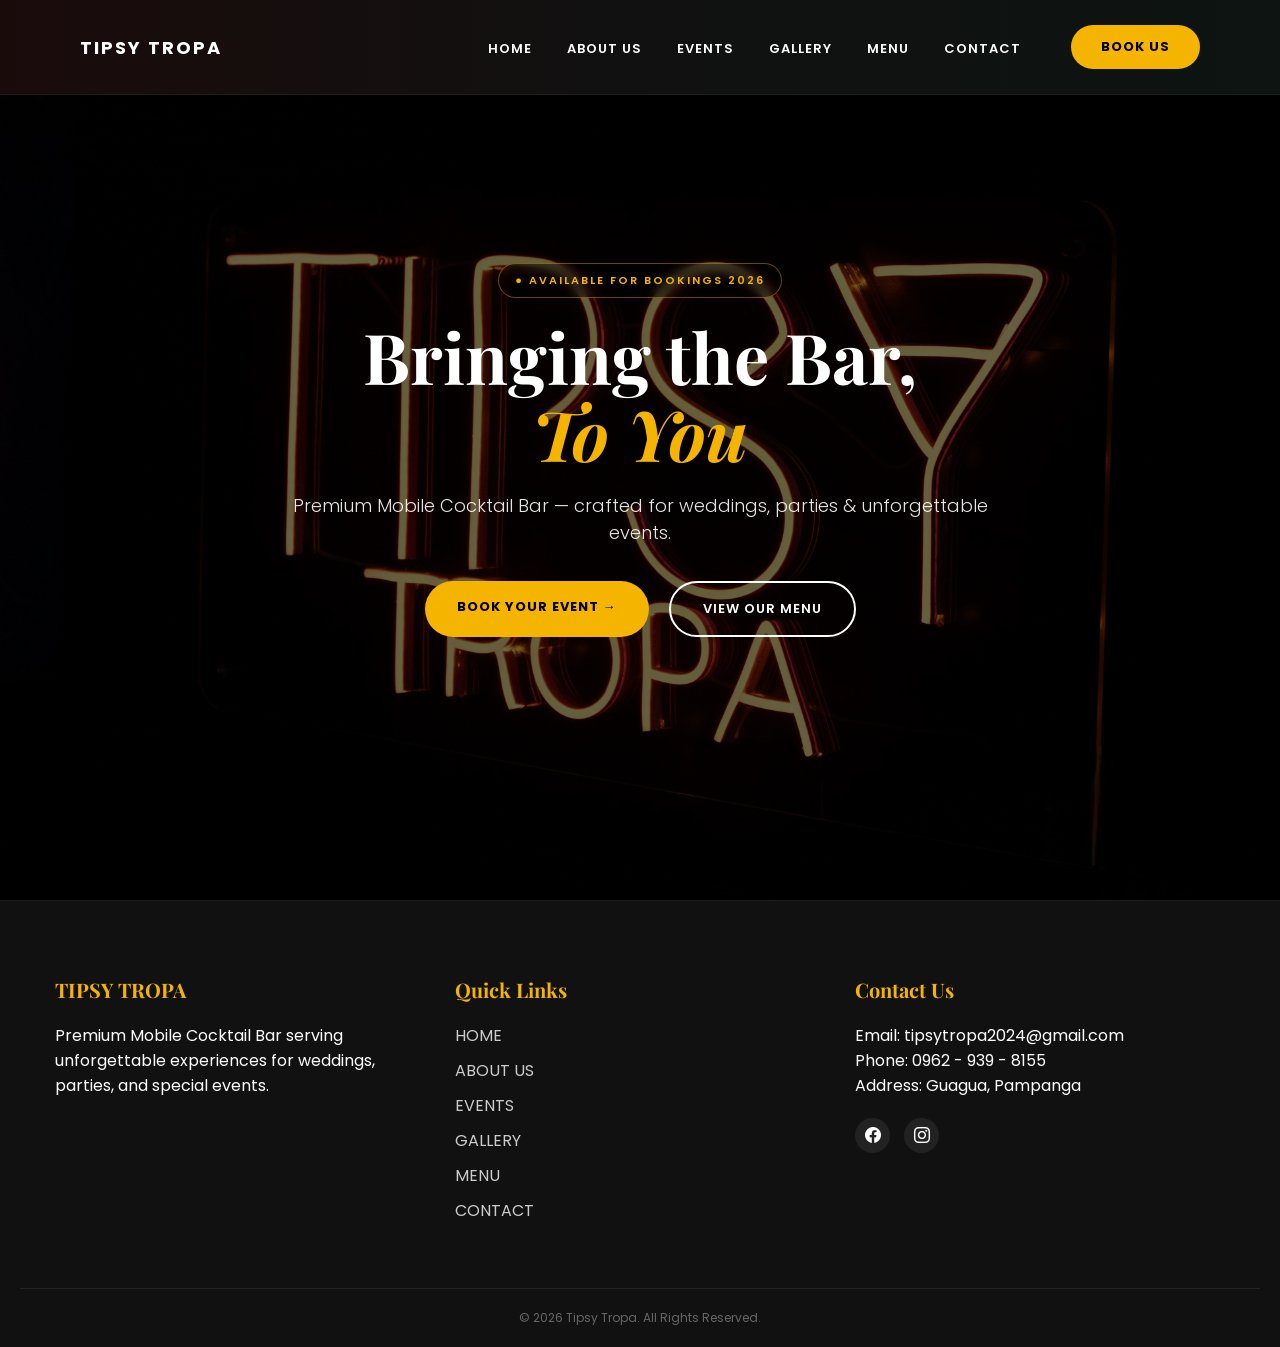
==== index.html @ e80ac719 "first commit" ====
<!DOCTYPE html>
<html lang="en">
<head>
    <meta charset="UTF-8">
    <meta name="viewport" content="width=device-width, initial-scale=1.0">
    <title>Tipsy Tropa - Home</title>
    
    <link href="https://fonts.googleapis.com/css2?family=Playfair+Display:ital,wght@0,500;0,700;1,400&family=Poppins:wght@300;400;600&display=swap" rel="stylesheet">
    <link rel="stylesheet" href="https://cdn.jsdelivr.net/npm/bootstrap-icons@1.11.3/font/bootstrap-icons.min.css">
    
    <style>
        :root {
            --accent-gold: #f4b400;
            --font-poppins: 'Poppins', sans-serif;
            --font-display: 'Playfair Display', serif;
        }

        * {
            margin: 0;
            padding: 0;
            box-sizing: border-box;
        }

        body {
            font-family: var(--font-poppins);
            background-color: #000;
        }

        /* --- NAVBAR --- */
        .navbar {
            position: fixed;
            top: 0;
            left: 0;
            width: 100%;
            padding: 25px 80px; 
            display: flex;
            justify-content: space-between;
            align-items: center;
            background: linear-gradient(to right, #1a0b0b 0%, #111111 50%, #0d1411 100%);
            z-index: 1000;
            border-bottom: 1px solid rgba(255, 255, 255, 0.05);
        }

        .logo {
            font-weight: 700;
            letter-spacing: 2px;
            color: #fff;
            text-decoration: none;
            font-size: 18px;
            text-transform: uppercase;
        }

        .nav-links {
            display: flex;
            list-style: none;
            gap: 35px;
            margin-left: auto;
            margin-right: 50px;
        }

        .nav-links a {
            text-decoration: none;
            color: white;
            font-size: 13px;
            font-weight: 600;
            transition: color 0.3s ease;
            text-transform: uppercase;
            letter-spacing: 1px;
        }

        .nav-links a:hover { color: var(--accent-gold); }

        .btn-book {
            background: var(--accent-gold);
            color: #000;
            padding: 12px 30px;
            border-radius: 50px;
            text-decoration: none;
            font-weight: 700;
            font-size: 13px;
            transition: 0.3s;
            text-transform: uppercase;
            letter-spacing: 1px;
            white-space: nowrap;
        }

        .btn-book:hover {
            background: #fff;
            transform: scale(1.05);
        }

        /* --- HERO SECTION --- */
        .home {
            position: relative;
            height: 100vh;
            display: flex;
            align-items: center;
            justify-content: center;
            text-align: center;
            overflow: hidden;
        }

        .bg-slide {
            position: absolute;
            width: 100%;
            height: 100%;
            background-size: cover;
            background-position: center;
            background-repeat: no-repeat;
            top: 0;
            left: 0;
            opacity: 0;
            transition: opacity 1.5s ease-in-out;
            z-index: 0;
        }

        .bg-slide.active { opacity: 1; }

        .overlay {
            position: absolute;
            width: 100%;
            height: 100%;
            background: rgba(0, 0, 0, 0.6);
            top: 0;
            left: 0;
            z-index: 1;
        }

        .home-content {
            position: relative;
            z-index: 2;
            color: #fff;
            max-width: 800px;
            padding: 0 20px;
        }

        /* --- UPDATED BADGE & BUTTON DESIGN --- */
        .badge {
            display: inline-block;
            color: var(--accent-gold);
            font-size: 11px;
            font-weight: 600;
            letter-spacing: 2px;
            margin-bottom: 20px;
            border: 1px solid rgba(244, 180, 0, 0.4);
            padding: 8px 16px;
            border-radius: 50px;
            background: rgba(0, 0, 0, 0.4);
            backdrop-filter: blur(5px);
        }

        .home-content h1 {
            font-family: var(--font-display);
            font-size: clamp(40px, 8vw, 70px);
            line-height: 1.1;
            margin-bottom: 20px;
        }

        .home-content h1 span {
            color: var(--accent-gold);
            font-style: italic;
        }

        .home-content p {
            font-size: 18px;
            margin-bottom: 35px;
            opacity: 0.9;
            font-weight: 300;
        }

        .buttons {
            display: flex;
            gap: 20px;
            justify-content: center;
        }

        .btn-primary {
            background: var(--accent-gold);
            color: #000;
            padding: 16px 32px;
            border-radius: 50px;
            text-decoration: none;
            font-weight: 700;
            font-size: 13px;
            letter-spacing: 1px;
            transition: 0.3s;
        }

        .btn-outline {
            background: transparent;
            color: #fff;
            padding: 16px 32px;
            border-radius: 50px;
            text-decoration: none;
            font-weight: 600;
            font-size: 13px;
            letter-spacing: 1px;
            border: 2px solid #fff;
            transition: 0.3s;
        }

        .btn-primary:hover {
            background: #fff;
            transform: translateY(-3px);
        }

        .btn-outline:hover {
            background: #fff;
            color: #000;
            transform: translateY(-3px);
        }

        /* --- FOOTER --- */
        .footer {
            background: #111;
            color: #fff;
            padding: 60px 20px 20px;
            border-top: 1px solid rgba(255,255,255,0.05);
        }

        .footer-container {
            display: flex;
            flex-wrap: wrap;
            justify-content: space-between;
            max-width: 1200px;
            margin: auto;
        }

        .footer-about, .footer-links, .footer-contact {
            flex: 1 1 250px;
            margin: 15px;
        }

        .footer h3, .footer h4 {
            font-family: var(--font-display);
            margin-bottom: 20px;
            font-size: 20px;
            color: var(--accent-gold);
        }

        .footer-links ul { list-style: none; }
        .footer-links ul li { margin-bottom: 10px; }
        .footer-links ul li a { color: #ccc; text-decoration: none; transition: 0.3s; }
        .footer-links ul li a:hover { color: var(--accent-gold); }

        .social-icons { margin-top: 20px; }
        .social-icon {
            display: inline-block;
            background: #222;
            color: #fff;
            width: 35px;
            height: 35px;
            line-height: 35px;
            text-align: center;
            margin-right: 10px;
            border-radius: 50%;
            transition: 0.3s;
        }

        .social-icon:hover { background: var(--accent-gold); color: #000; }

        .footer-bottom {
            margin-top: 40px;
            border-top: 1px solid #222;
            padding-top: 20px;
            text-align: center;
            font-size: 12px;
            color: #666;
        }

        /* --- RESPONSIVE --- */
        @media (max-width: 1100px) {
            .navbar { padding: 20px 40px; }
        }

        @media (max-width: 768px) {
            .nav-links { display: none; }
            .buttons { flex-direction: column; align-items: center; }
            .btn-primary, .btn-outline { width: 100%; max-width: 280px; }
        }

        /* --- RESPONSIVE ADJUSTMENTS --- */
@media (max-width: 768px) {
    .navbar { 
        padding: 15px 20px; 
        background: #000; 
        border-bottom: 1px solid rgba(255, 255, 255, 0.1);
    }

    .nav-links { display: none; }

    .buttons { 
        flex-direction: column; 
        gap: 15px;
        align-items: center; 
    }

    .btn-primary, .btn-outline { 
        width: 100%; 
        max-width: 280px; 
    }

    /* Matching the About Page Footer Spacing */
    .footer {
        padding: 60px 20px 40px; /* Increased bottom padding */
    }

    .footer-container {
        flex-direction: column;
        text-align: center; /* Centers text like the About page mobile view */
    }

    .footer-about, .footer-links, .footer-contact {
        margin: 20px 0; /* Vertical spacing between footer blocks */
        flex: 1 1 auto;
    }

    .footer-links ul {
        padding: 0;
    }

    .index-about {
        padding: 60px 20px; /* Adjusting section spacing for mobile */
    }

    .about-content h2 {
        font-size: 32px;
    }
}
    </style>
</head>
<body>

<header>
    <nav class="navbar">
        <a href="index.html" class="logo">TIPSY TROPA</a>
        <ul class="nav-links">
            <li><a href="index.html">HOME</a></li>
            <li><a href="about.html">ABOUT US</a></li>
            <li><a href="events.html">EVENTS</a></li>
            <li><a href="gallery.html">GALLERY</a></li>
            <li><a href="menu.html">MENU</a></li>
            <li><a href="booking.html">CONTACT</a></li>
        </ul>
        <a href="booking.html" class="btn-book">BOOK US</a>
    </nav>
</header>

<section class="home">
    <div class="bg-slide" id="bg1"></div>
    <div class="bg-slide" id="bg2"></div>
    <div class="overlay"></div>

    <div class="home-content">
        <span class="badge">● AVAILABLE FOR BOOKINGS 2026</span>
        <h1>Bringing the Bar, <br><span>To You</span></h1>
        <p>Premium Mobile Cocktail Bar — crafted for weddings, parties & unforgettable events.</p>
        <div class="buttons">
            <a href="booking.html" class="btn-primary">BOOK YOUR EVENT →</a>
            <a href="menu.html" class="btn-outline">VIEW OUR MENU</a>
        </div>
    </div>
</section>

<script>
    const images = [
        'images/background1.jpg',
        'images/background2.jpg',
        'images/background3.jpg'
    ];

    let index = 0;
    const bg1 = document.getElementById('bg1');
    const bg2 = document.getElementById('bg2');

    bg1.style.backgroundImage = `url(${images[0]})`;
    bg1.classList.add('active');

    setInterval(() => {
        const nextIndex = (index + 1) % images.length;
        const current = bg1.classList.contains('active') ? bg1 : bg2;
        const next = bg1.classList.contains('active') ? bg2 : bg1;

        next.style.backgroundImage = `url(${images[nextIndex]})`;
        next.classList.add('active');
        current.classList.remove('active');
        index = nextIndex;
    }, 5000);
</script>

<footer class="footer">
    <div class="footer-container">
        <div class="footer-about">
            <h3>TIPSY TROPA</h3>
            <p>Premium Mobile Cocktail Bar serving unforgettable experiences for weddings, parties, and special events.</p>
        </div>
        <div class="footer-links">
            <h4>Quick Links</h4>
            <ul>
                <li><a href="index.html">HOME</a></li>
                <li><a href="about.html">ABOUT US</a></li>
                <li><a href="events.html">EVENTS</a></li>
                <li><a href="gallery.html">GALLERY</a></li>
                <li><a href="menu.html">MENU</a></li>
                <li><a href="booking.html">CONTACT</a></li>
            </ul>
        </div>
        <div class="footer-contact">
            <h4>Contact Us</h4>
            <p>Email: tipsytropa2024@gmail.com</p>
            <p>Phone: 0962 - 939 - 8155</p>
            <p>Address: Guagua, Pampanga</p>
            <div class="social-icons">
                <a href="https://www.facebook.com/profile.php?id=61555695737139" target="_blank" class="social-icon"><i class="bi bi-facebook"></i></a>
                <a href="https://www.instagram.com/tipsytropa/" target="_blank" class="social-icon"><i class="bi bi-instagram"></i></a>
            </div>
        </div>
    </div>
    <div class="footer-bottom">
        <p>© 2026 Tipsy Tropa. All Rights Reserved.</p>
    </div>
</footer>

</body>
</html>
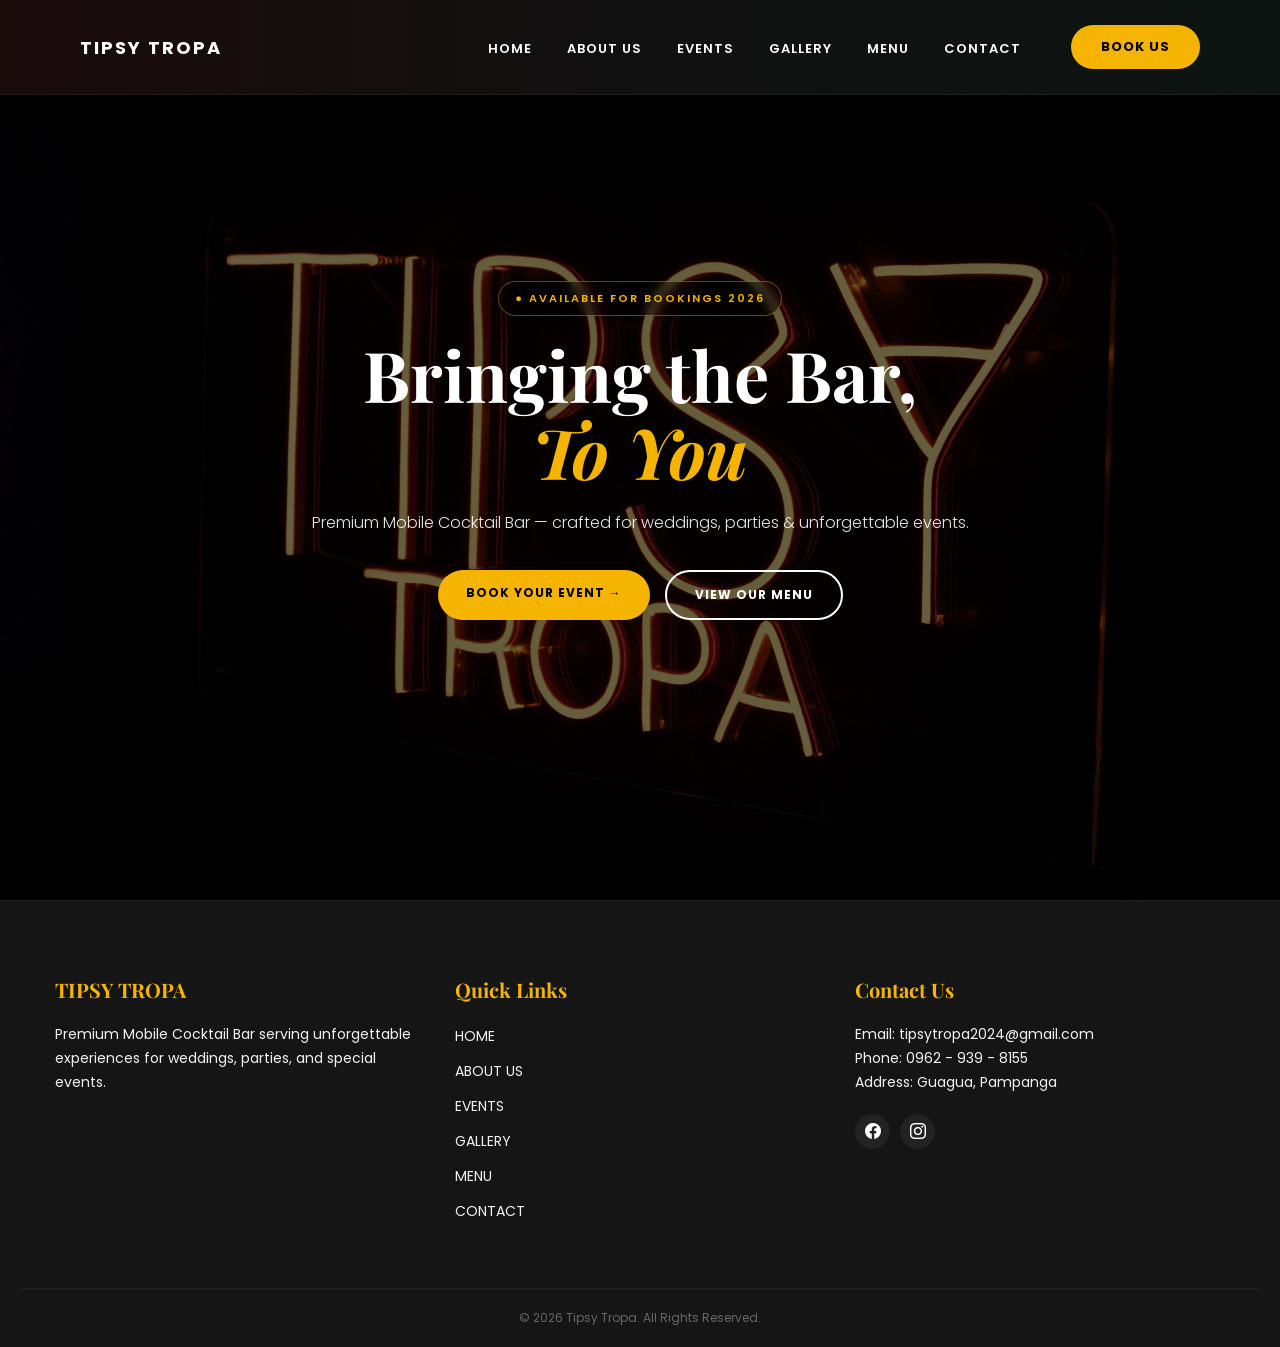
==== commit c0b82f92: "Enhance layout and add mobile menu toggle Refactor styles and improve mobile responsiveness. Added h" ====
--- a/index.html
+++ b/index.html
@@ -4,6 +4,8 @@
     <meta charset="UTF-8">
     <meta name="viewport" content="width=device-width, initial-scale=1.0">
     <title>Tipsy Tropa - Home</title>
+
+    <link rel="icon" type="image/jpeg" href="images/logo.jpg">
     
     <link href="https://fonts.googleapis.com/css2?family=Playfair+Display:ital,wght@0,500;0,700;1,400&family=Poppins:wght@300;400;600&display=swap" rel="stylesheet">
     <link rel="stylesheet" href="https://cdn.jsdelivr.net/npm/bootstrap-icons@1.11.3/font/bootstrap-icons.min.css">
@@ -39,6 +41,7 @@
             background: linear-gradient(to right, #1a0b0b 0%, #111111 50%, #0d1411 100%);
             z-index: 1000;
             border-bottom: 1px solid rgba(255, 255, 255, 0.05);
+            box-sizing: border-box;
         }
 
         .logo {
@@ -48,6 +51,15 @@
             text-decoration: none;
             font-size: 18px;
             text-transform: uppercase;
+        }
+
+        .hamburger {
+            display: none;
+            color: white;
+            font-size: 28px;
+            cursor: pointer;
+            z-index: 1001;
+            margin-left: 15px;
         }
 
         .nav-links {
@@ -134,7 +146,6 @@
             padding: 0 20px;
         }
 
-        /* --- UPDATED BADGE & BUTTON DESIGN --- */
         .badge {
             display: inline-block;
             color: var(--accent-gold);
@@ -151,7 +162,7 @@
 
         .home-content h1 {
             font-family: var(--font-display);
-            font-size: clamp(40px, 8vw, 70px);
+            font-size: clamp(32px, 8vw, 70px);
             line-height: 1.1;
             margin-bottom: 20px;
         }
@@ -162,7 +173,7 @@
         }
 
         .home-content p {
-            font-size: 18px;
+            font-size: 16px;
             margin-bottom: 35px;
             opacity: 0.9;
             font-weight: 300;
@@ -170,41 +181,24 @@
 
         .buttons {
             display: flex;
-            gap: 20px;
+            gap: 15px;
             justify-content: center;
         }
 
-        .btn-primary {
-            background: var(--accent-gold);
-            color: #000;
-            padding: 16px 32px;
+        .btn-primary, .btn-outline {
+            padding: 14px 28px;
             border-radius: 50px;
             text-decoration: none;
             font-weight: 700;
-            font-size: 13px;
+            font-size: 12px;
             letter-spacing: 1px;
             transition: 0.3s;
         }
 
-        .btn-outline {
-            background: transparent;
-            color: #fff;
-            padding: 16px 32px;
-            border-radius: 50px;
-            text-decoration: none;
-            font-weight: 600;
-            font-size: 13px;
-            letter-spacing: 1px;
-            border: 2px solid #fff;
-            transition: 0.3s;
-        }
-
-        .btn-primary:hover {
-            background: #fff;
-            transform: translateY(-3px);
-        }
-
-        .btn-outline:hover {
+        .btn-primary { background: var(--accent-gold); color: #000; }
+        .btn-outline { background: transparent; color: #fff; border: 2px solid #fff; }
+
+        .btn-primary:hover, .btn-outline:hover {
             background: #fff;
             color: #000;
             transform: translateY(-3px);
@@ -212,7 +206,7 @@
 
         /* --- FOOTER --- */
         .footer {
-            background: #111;
+            background: #151515;
             color: #fff;
             padding: 60px 20px 20px;
             border-top: 1px solid rgba(255,255,255,0.05);
@@ -238,21 +232,36 @@
             color: var(--accent-gold);
         }
 
+        .footer-about p,
+        .footer-contact p {
+            color: #f1f1f1;
+            font-size: 14px;
+            line-height: 1.7;
+        }
+
         .footer-links ul { list-style: none; }
         .footer-links ul li { margin-bottom: 10px; }
-        .footer-links ul li a { color: #ccc; text-decoration: none; transition: 0.3s; }
+        .footer-links ul li a {
+            color: #f1f1f1;
+            text-decoration: none;
+            transition: 0.3s;
+            font-size: 14px;
+        }
         .footer-links ul li a:hover { color: var(--accent-gold); }
 
-        .social-icons { margin-top: 20px; }
+        .social-icons {
+            margin-top: 20px;
+            display: flex;
+            gap: 10px;
+        }
         .social-icon {
-            display: inline-block;
+            display: inline-flex;
             background: #222;
             color: #fff;
             width: 35px;
             height: 35px;
-            line-height: 35px;
-            text-align: center;
-            margin-right: 10px;
+            align-items: center;
+            justify-content: center;
             border-radius: 50%;
             transition: 0.3s;
         }
@@ -268,65 +277,99 @@
             color: #666;
         }
 
-        /* --- RESPONSIVE --- */
-        @media (max-width: 1100px) {
-            .navbar { padding: 20px 40px; }
-        }
-
+        /* --- MOBILE RESPONSIVE --- */
         @media (max-width: 768px) {
-            .nav-links { display: none; }
-            .buttons { flex-direction: column; align-items: center; }
-            .btn-primary, .btn-outline { width: 100%; max-width: 280px; }
-        }
-
-        /* --- RESPONSIVE ADJUSTMENTS --- */
-@media (max-width: 768px) {
-    .navbar { 
-        padding: 15px 20px; 
-        background: #000; 
-        border-bottom: 1px solid rgba(255, 255, 255, 0.1);
-    }
-
-    .nav-links { display: none; }
-
-    .buttons { 
-        flex-direction: column; 
-        gap: 15px;
-        align-items: center; 
-    }
-
-    .btn-primary, .btn-outline { 
-        width: 100%; 
-        max-width: 280px; 
-    }
-
-    /* Matching the About Page Footer Spacing */
-    .footer {
-        padding: 60px 20px 40px; /* Increased bottom padding */
-    }
-
-    .footer-container {
-        flex-direction: column;
-        text-align: center; /* Centers text like the About page mobile view */
-    }
-
-    .footer-about, .footer-links, .footer-contact {
-        margin: 20px 0; /* Vertical spacing between footer blocks */
-        flex: 1 1 auto;
-    }
-
-    .footer-links ul {
-        padding: 0;
-    }
-
-    .index-about {
-        padding: 60px 20px; /* Adjusting section spacing for mobile */
-    }
-
-    .about-content h2 {
-        font-size: 32px;
-    }
-}
+            .navbar { 
+                padding: 15px 20px; 
+                background: #000;
+                flex-wrap: wrap;
+                gap: 10px;
+            }
+
+            .logo {
+                font-size: 15px; /* Smaller logo to fit everything */
+            }
+
+            .hamburger {
+                display: block; 
+                order: 3; /* Places hamburger at the far right */
+            }
+
+            .btn-book {
+                order: 2; /* Places button in the middle */
+                padding: 8px 15px;
+                font-size: 11px;
+                margin-left: auto;
+            }
+
+            .nav-links {
+                display: none;
+                flex-direction: column;
+                position: absolute;
+                top: 100%;
+                left: 0;
+                width: 100%;
+                background: rgba(0, 0, 0, 0.98);
+                padding: 30px 20px;
+                text-align: center;
+                gap: 20px;
+                border-bottom: 1px solid var(--accent-gold);
+                margin: 0;
+            }
+
+            .nav-links.active {
+                display: flex;
+            }
+
+            .buttons { 
+                flex-direction: column; 
+                align-items: center; 
+            }
+
+            .btn-primary, .btn-outline { 
+                width: 100%; 
+                max-width: 250px; 
+            }
+
+            .footer {
+                padding: 58px 34px 20px;
+            }
+            .footer-container {
+                flex-direction: column;
+                gap: 14px;
+            }
+            .footer-about, .footer-links, .footer-contact {
+                flex: none;
+                max-width: 520px;
+                margin: 0;
+            }
+            .footer h3, .footer h4 {
+                margin-bottom: 8px;
+                font-size: 22px;
+            }
+            .footer-links ul li {
+                margin-bottom: 7px;
+            }
+            .footer-links ul li a {
+                font-size: 15px;
+                text-transform: uppercase;
+            }
+            .footer-about p, .footer-contact p {
+                font-size: 15px;
+            }
+            .social-icons {
+                margin-top: 10px;
+                gap: 14px;
+            }
+            .social-icon {
+                width: 40px;
+                height: 40px;
+            }
+            .footer-bottom {
+                margin-top: 18px;
+                padding-top: 14px;
+            }
+        }
     </style>
 </head>
 <body>
@@ -334,7 +377,8 @@
 <header>
     <nav class="navbar">
         <a href="index.html" class="logo">TIPSY TROPA</a>
-        <ul class="nav-links">
+        
+        <ul class="nav-links" id="navMenu">
             <li><a href="index.html">HOME</a></li>
             <li><a href="about.html">ABOUT US</a></li>
             <li><a href="events.html">EVENTS</a></li>
@@ -342,7 +386,10 @@
             <li><a href="menu.html">MENU</a></li>
             <li><a href="booking.html">CONTACT</a></li>
         </ul>
+
         <a href="booking.html" class="btn-book">BOOK US</a>
+        
+        <i class="bi bi-list hamburger" id="hamburger"></i>
     </nav>
 </header>
 
@@ -363,12 +410,8 @@
 </section>
 
 <script>
-    const images = [
-        'images/background1.jpg',
-        'images/background2.jpg',
-        'images/background3.jpg'
-    ];
-
+    /* --- BACKGROUND SLIDESHOW --- */
+    const images = ['images/background1.jpg', 'images/background2.jpg', 'images/background3.jpg'];
     let index = 0;
     const bg1 = document.getElementById('bg1');
     const bg2 = document.getElementById('bg2');
@@ -380,12 +423,24 @@
         const nextIndex = (index + 1) % images.length;
         const current = bg1.classList.contains('active') ? bg1 : bg2;
         const next = bg1.classList.contains('active') ? bg2 : bg1;
-
         next.style.backgroundImage = `url(${images[nextIndex]})`;
         next.classList.add('active');
         current.classList.remove('active');
         index = nextIndex;
     }, 5000);
+
+    /* --- HAMBURGER MENU TOGGLE --- */
+    const hamburger = document.getElementById('hamburger');
+    const navMenu = document.getElementById('navMenu');
+
+    hamburger.addEventListener('click', () => {
+        navMenu.classList.toggle('active');
+        if (navMenu.classList.contains('active')) {
+            hamburger.classList.replace('bi-list', 'bi-x');
+        } else {
+            hamburger.classList.replace('bi-x', 'bi-list');
+        }
+    });
 </script>
 
 <footer class="footer">
@@ -422,4 +477,4 @@
 </footer>
 
 </body>
-</html>+</html>
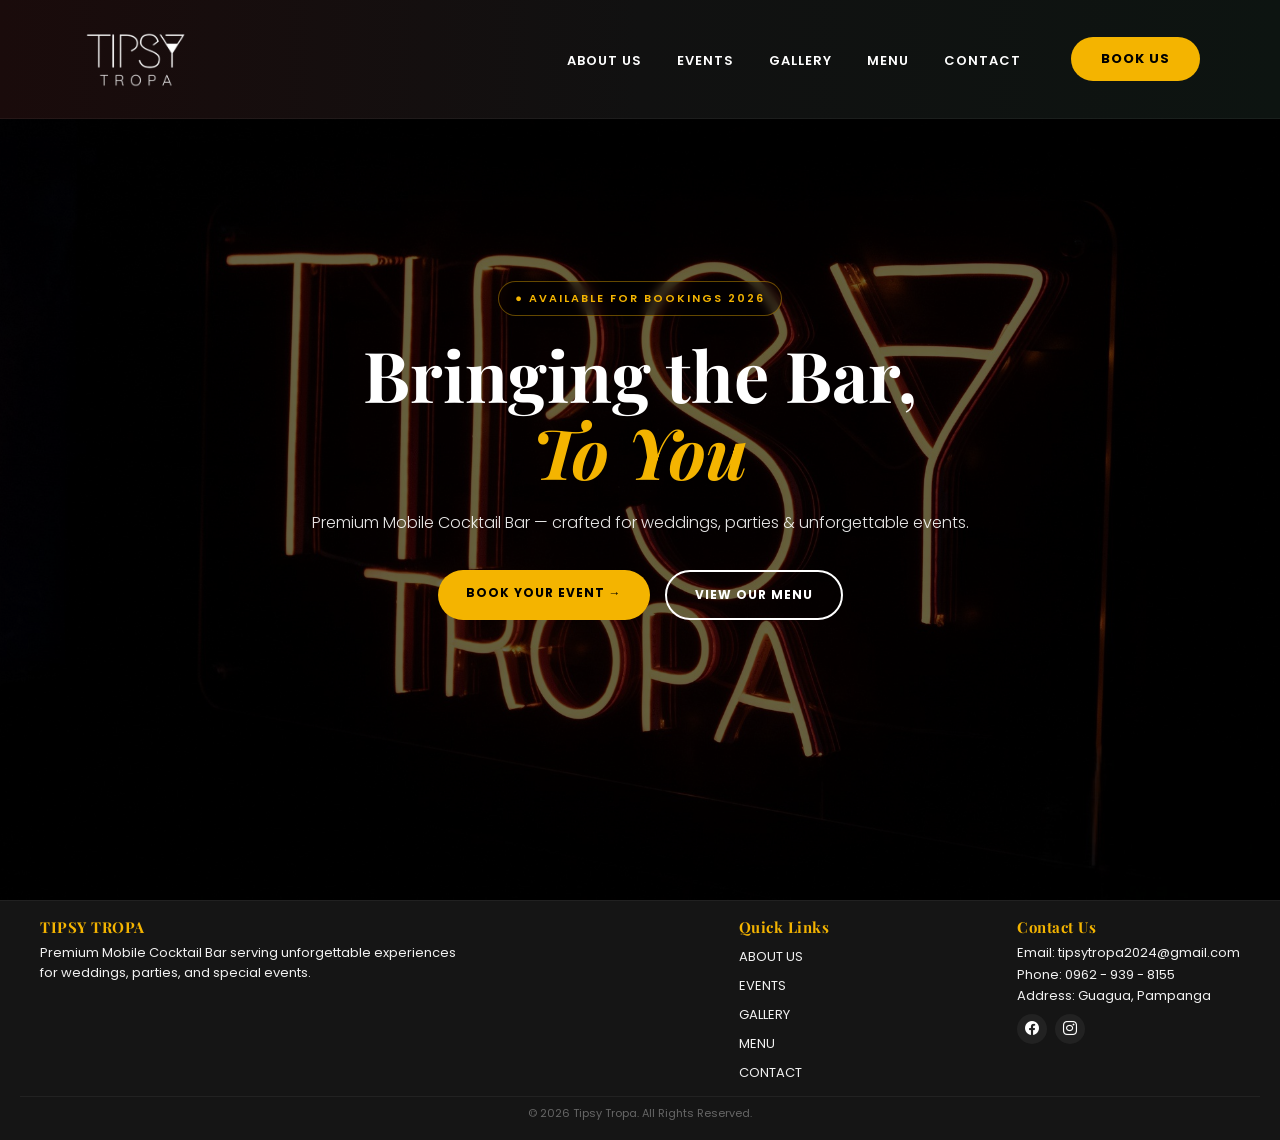
==== commit 4eee8ca5: "Update footer layout and logo in index.html" ====
--- a/index.html
+++ b/index.html
@@ -5,7 +5,7 @@
     <meta name="viewport" content="width=device-width, initial-scale=1.0">
     <title>Tipsy Tropa - Home</title>
 
-    <link rel="icon" type="image/jpeg" href="images/logo.jpg">
+    <link rel="icon" type="image/jpeg" href="images/logos.png">
     
     <link href="https://fonts.googleapis.com/css2?family=Playfair+Display:ital,wght@0,500;0,700;1,400&family=Poppins:wght@300;400;600&display=swap" rel="stylesheet">
     <link rel="stylesheet" href="https://cdn.jsdelivr.net/npm/bootstrap-icons@1.11.3/font/bootstrap-icons.min.css">
@@ -45,12 +45,17 @@
         }
 
         .logo {
-            font-weight: 700;
-            letter-spacing: 2px;
-            color: #fff;
+            display: inline-flex;
+            align-items: center;
             text-decoration: none;
-            font-size: 18px;
-            text-transform: uppercase;
+            line-height: 0;
+        }
+
+        .logo img {
+            display: block;
+            width: auto;
+            height: 68px;
+            object-fit: contain;
         }
 
         .hamburger {
@@ -208,72 +213,85 @@
         .footer {
             background: #151515;
             color: #fff;
-            padding: 60px 20px 20px;
+            padding: 16px 20px 8px;
+            height: 2.5in;
+            box-sizing: border-box;
             border-top: 1px solid rgba(255,255,255,0.05);
         }
 
         .footer-container {
-            display: flex;
-            flex-wrap: wrap;
-            justify-content: space-between;
+            display: grid;
+            grid-template-columns: minmax(0, 1.6fr) repeat(2, minmax(180px, 0.8fr));
+            gap: 14px 24px;
             max-width: 1200px;
-            margin: auto;
+            margin: 0 auto;
+            align-items: start;
         }
 
         .footer-about, .footer-links, .footer-contact {
-            flex: 1 1 250px;
-            margin: 15px;
+            margin: 0;
+        }
+
+        .footer-about {
+            max-width: 420px;
+        }
+
+        .footer-links {
+            justify-self: center;
+        }
+
+        .footer-contact {
+            justify-self: end;
         }
 
         .footer h3, .footer h4 {
             font-family: var(--font-display);
-            margin-bottom: 20px;
-            font-size: 20px;
+            margin-bottom: 6px;
+            font-size: 15px;
             color: var(--accent-gold);
+            letter-spacing: 0.5px;
         }
 
         .footer-about p,
         .footer-contact p {
             color: #f1f1f1;
-            font-size: 14px;
-            line-height: 1.7;
-        }
-
-        .footer-links ul { list-style: none; }
-        .footer-links ul li { margin-bottom: 10px; }
-        .footer-links ul li a {
-            color: #f1f1f1;
-            text-decoration: none;
-            transition: 0.3s;
-            font-size: 14px;
-        }
+            font-size: 13px;
+            line-height: 1.5;
+            margin-bottom: 2px;
+        }
+
+        .footer-links ul {
+            list-style: none;
+            padding: 0;
+            display: grid;
+            gap: 4px;
+        }
+        .footer-links ul li { margin-bottom: 0; }
+        .footer-links ul li a { color: #f1f1f1; text-decoration: none; transition: 0.3s; font-size: 13px; }
         .footer-links ul li a:hover { color: var(--accent-gold); }
 
-        .social-icons {
-            margin-top: 20px;
-            display: flex;
-            gap: 10px;
-        }
+        .social-icons { margin-top: 8px; display: flex; gap: 8px; }
         .social-icon {
             display: inline-flex;
             background: #222;
             color: #fff;
-            width: 35px;
-            height: 35px;
+            width: 30px;
+            height: 30px;
             align-items: center;
             justify-content: center;
             border-radius: 50%;
             transition: 0.3s;
-        }
-
+            text-decoration: none;
+            font-size: 14px;
+        }
         .social-icon:hover { background: var(--accent-gold); color: #000; }
 
         .footer-bottom {
-            margin-top: 40px;
+            margin-top: 12px;
             border-top: 1px solid #222;
-            padding-top: 20px;
+            padding-top: 8px;
             text-align: center;
-            font-size: 12px;
+            font-size: 11px;
             color: #666;
         }
 
@@ -286,8 +304,8 @@
                 gap: 10px;
             }
 
-            .logo {
-                font-size: 15px; /* Smaller logo to fit everything */
+            .logo img {
+                height: 56px;
             }
 
             .hamburger {
@@ -321,6 +339,12 @@
                 display: flex;
             }
 
+            .nav-links li,
+            .nav-links a {
+                width: 100%;
+                text-align: center;
+            }
+
             .buttons { 
                 flex-direction: column; 
                 align-items: center; 
@@ -332,42 +356,33 @@
             }
 
             .footer {
-                padding: 58px 34px 20px;
+                padding: 18px 16px 10px;
             }
             .footer-container {
-                flex-direction: column;
+                grid-template-columns: 1fr;
                 gap: 14px;
-            }
-            .footer-about, .footer-links, .footer-contact {
-                flex: none;
-                max-width: 520px;
-                margin: 0;
-            }
-            .footer h3, .footer h4 {
-                margin-bottom: 8px;
-                font-size: 22px;
-            }
-            .footer-links ul li {
-                margin-bottom: 7px;
-            }
-            .footer-links ul li a {
-                font-size: 15px;
-                text-transform: uppercase;
-            }
-            .footer-about p, .footer-contact p {
-                font-size: 15px;
+                text-align: left;
+            }
+            .footer-links,
+            .footer-contact {
+                justify-self: start;
+            }
+            .footer h3,
+            .footer h4 {
+                margin-bottom: 6px;
+            }
+            .footer-links ul li a,
+            .footer-about p,
+            .footer-contact p {
+                font-size: 13px;
             }
             .social-icons {
+                margin-top: 8px;
+                justify-content: flex-start;
+            }
+            .footer-bottom {
                 margin-top: 10px;
-                gap: 14px;
-            }
-            .social-icon {
-                width: 40px;
-                height: 40px;
-            }
-            .footer-bottom {
-                margin-top: 18px;
-                padding-top: 14px;
+                padding-top: 8px;
             }
         }
     </style>
@@ -376,10 +391,9 @@
 
 <header>
     <nav class="navbar">
-        <a href="index.html" class="logo">TIPSY TROPA</a>
+        <a href="index.html" class="logo" aria-label="Tipsy Tropa Home"><img src="images/LOGO.png" alt="Tipsy Tropa logo"></a>
         
         <ul class="nav-links" id="navMenu">
-            <li><a href="index.html">HOME</a></li>
             <li><a href="about.html">ABOUT US</a></li>
             <li><a href="events.html">EVENTS</a></li>
             <li><a href="gallery.html">GALLERY</a></li>
@@ -452,7 +466,6 @@
         <div class="footer-links">
             <h4>Quick Links</h4>
             <ul>
-                <li><a href="index.html">HOME</a></li>
                 <li><a href="about.html">ABOUT US</a></li>
                 <li><a href="events.html">EVENTS</a></li>
                 <li><a href="gallery.html">GALLERY</a></li>
@@ -472,7 +485,7 @@
         </div>
     </div>
     <div class="footer-bottom">
-        <p>© 2026 Tipsy Tropa. All Rights Reserved.</p>
+        <p>&copy; 2026 Tipsy Tropa. All Rights Reserved.</p>
     </div>
 </footer>
 
